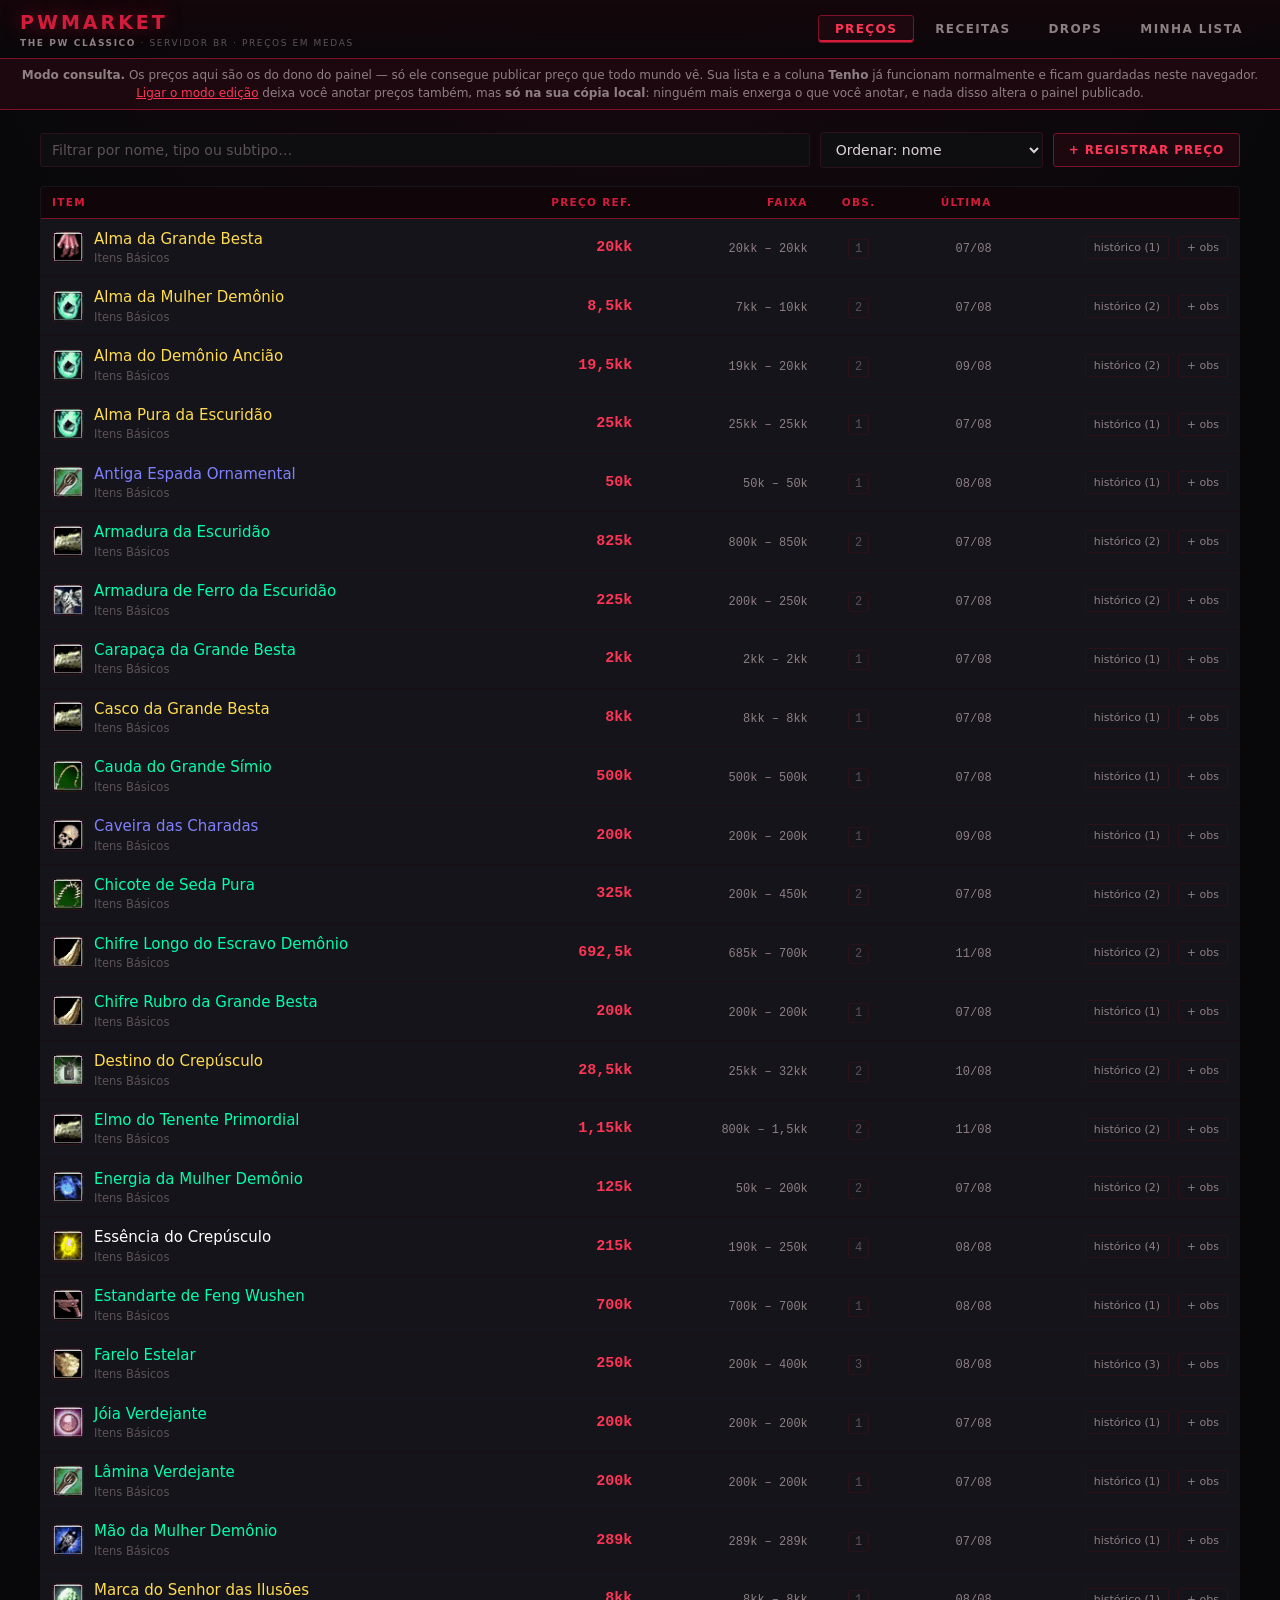
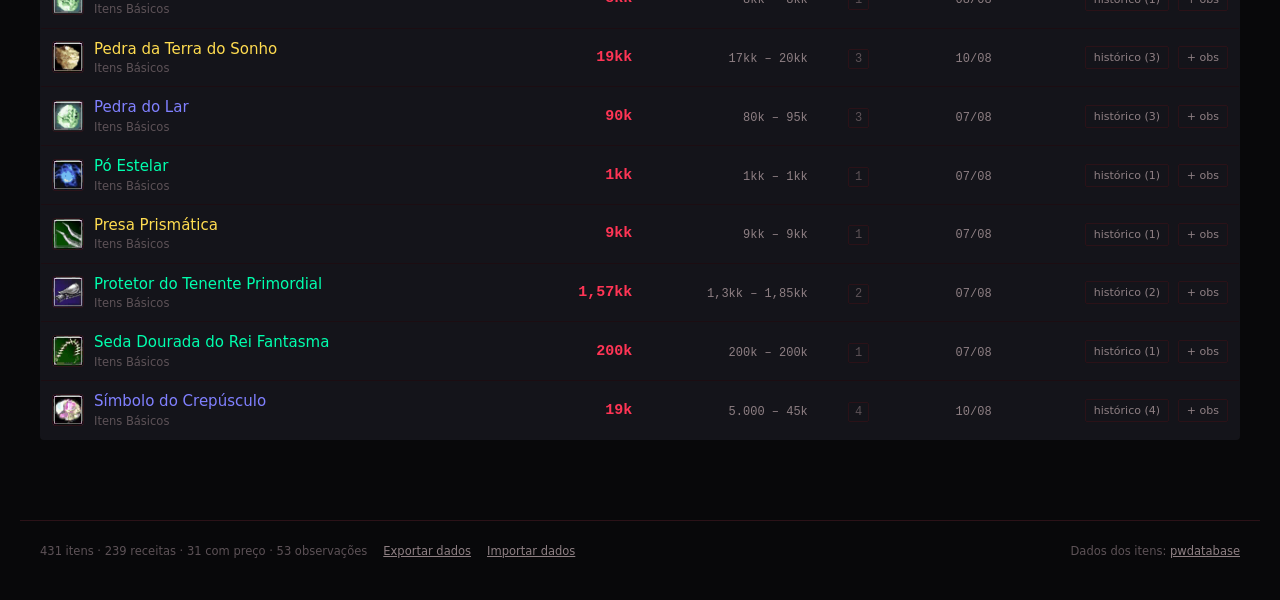
==== pwmarket/index.html @ 832e2c6e "Faz a busca ignorar acento A Essencia da Natureza estava no catalogo (16545) mas nao aparecia no mod" ====
<!DOCTYPE html>
<html lang="pt-BR">
<head>
<meta charset="utf-8">
<meta name="viewport" content="width=device-width, initial-scale=1">
<title>pwmarket — preços do The PW Clássico</title>
<link rel="stylesheet" href="style.css?v=dcd7cca1e9">
</head>
<body>

<header>
  <div class="header-linha">
    <h1>pwmarket<small><strong>The PW Clássico</strong> &middot; servidor BR &middot; preços em medas</small></h1>
    <nav>
      <button data-painel="precos" class="ativo">Preços</button>
      <button data-painel="receitas">Receitas</button>
      <button data-painel="drops">Drops</button>
      <button data-painel="favoritos">Minha lista <span class="badge" id="badgeFav"></span></button>
    </nav>
  </div>
</header>

<div class="faixa-consulta oculto" id="faixaConsulta">
  <strong>Modo consulta.</strong>
  Os preços aqui são os do dono do painel &mdash; só ele consegue publicar preço
  que todo mundo vê. Sua lista e a coluna <strong>Tenho</strong> já funcionam
  normalmente e ficam guardadas neste navegador.
  <a href="?editar=1">Ligar o modo edição</a> deixa você anotar preços também,
  mas <strong>só na sua cópia local</strong>: ninguém mais enxerga o que você
  anotar, e nada disso altera o painel publicado.
</div>

<main>

  <!-- ------------------------------------------------------------ PREÇOS -->
  <section class="painel ativo" id="painel-precos">
    <div class="barra">
      <input class="busca" id="filtroPrecos" placeholder="Filtrar por nome, tipo ou subtipo…">
      <select id="ordemPrecos">
        <option value="nome">Ordenar: nome</option>
        <option value="ref-desc">Preço ref. (maior)</option>
        <option value="ref-asc">Preço ref. (menor)</option>
        <option value="recente">Observação mais recente</option>
        <option value="obs">Nº de observações</option>
      </select>
      <button class="acao so-edicao" id="btnRegistrar">+ Registrar preço</button>
    </div>
    <div id="conteudoPrecos"></div>
  </section>

  <!-- ---------------------------------------------------------- RECEITAS -->
  <section class="painel" id="painel-receitas">
    <div class="barra">
      <input class="busca" id="filtroReceitas"
             placeholder="Buscar por item, receita, forja ou ingrediente…">
      <select id="secaoReceitas">
        <option value="">Todas as seções</option>
      </select>
      <select id="ordemReceitas">
        <option value="nome">Ordenar: nome</option>
        <option value="nivel">Nível</option>
        <option value="custo-asc">Custo (menor)</option>
        <option value="custo-desc">Custo (maior)</option>
      </select>
    </div>
    <div class="chips-tags" id="chipsTags"></div>
    <div id="conteudoReceitas"></div>
  </section>

  <!-- ------------------------------------------------------------- DROPS -->
  <section class="painel" id="painel-drops">
    <div class="barra">
      <input class="busca" id="filtroDrops"
             placeholder="Buscar por material ou chefe…">
      <select id="ordemDrops">
        <option value="modo">Ordenar: modo</option>
        <option value="nome">Nome do material</option>
        <option value="pct-desc">Chance (maior)</option>
        <option value="pct-asc">Chance (menor)</option>
      </select>
    </div>
    <div class="chips-tags" id="chipsDrops"></div>
    <div id="conteudoDrops"></div>
  </section>

  <!-- --------------------------------------------------------- FAVORITOS -->
  <section class="painel" id="painel-favoritos">
    <div class="barra">
      <input class="busca" id="filtroFav" placeholder="Filtrar minha lista…">
      <button class="acao fantasma" id="btnLimparFav">Limpar lista</button>
    </div>
    <div id="conteudoFav"></div>
  </section>

</main>

<footer>
  <span id="rodapeCatalogo">—</span>
  <span class="so-edicao so-servidor"><a href="#" id="btnGravar">Gravar agora</a></span>
  <span class="so-edicao"><a href="#" id="btnExportar">Exportar dados</a></span>
  <span class="so-edicao"><a href="#" id="btnImportar">Importar dados</a></span>
  <span class="estado-salvo" id="estadoSalvo"></span>
  <span class="dir">Dados dos itens: <a href="https://www.pwdatabase.com/br/" target="_blank" rel="noopener">pwdatabase</a></span>
</footer>

<input type="file" id="arquivoImportar" accept=".json,.js" hidden>


<!-- ================================================ MODAL: ver receita -->
<div class="modal-fundo oculto" id="modalReceita">
  <div class="modal largo">
    <h2>Receita <button class="fechar" data-fechar>&times;</button></h2>
    <div class="modal-corpo" id="corpoReceita"></div>
    <div class="modal-pe">
      <button class="acao fantasma" data-fechar>Fechar</button>
      <button class="acao grande" id="btnFavoritarPreview"></button>
    </div>
  </div>
</div>


<!-- ==================================================== MODAL: registrar -->
<div class="modal-fundo oculto" id="modalPreco">
  <div class="modal">
    <h2>Registrar preço observado <button class="fechar" data-fechar>&times;</button></h2>
    <div class="modal-corpo">

      <div class="campo" id="blocoBuscaItem">
        <label for="buscaItem">Item</label>
        <input id="buscaItem" placeholder="Digite o nome ou o tipo do item…" autocomplete="off">
        <div class="resultados" id="resultadosItem" hidden></div>
        <div class="dica">Só aparecem itens já importados. Para trazer um novo:
          <code>py importar.py --nome "…"</code></div>
      </div>

      <div class="campo" id="blocoItemEscolhido" hidden>
        <label>Item</label>
        <div class="selecionado">
          <img class="icone" id="escolhidoIcone" alt="">
          <div class="info">
            <div class="item-nome" id="escolhidoNome"></div>
            <div class="item-sub" id="escolhidoSub"></div>
          </div>
          <button class="mini" id="btnTrocarItem">Trocar</button>
        </div>
      </div>

      <div class="campo-duplo">
        <div class="campo">
          <label for="valorObs">Valor total pago/pedido</label>
          <input id="valorObs" placeholder="ex. 1.5kk, 500k, 750" autocomplete="off">
        </div>
        <div class="campo">
          <label for="qtdObs">Quantidade</label>
          <input id="qtdObs" type="number" min="1" step="1" value="1">
        </div>
      </div>

      <div class="avaliacao oculto" id="avaliacaoPreco"></div>

      <div class="campo-duplo">
        <div class="campo">
          <label for="tipoObs">Tipo</label>
          <select id="tipoObs">
            <option value="venda">Vendendo (loja/anúncio)</option>
            <option value="compra">Comprando (WTB)</option>
          </select>
        </div>
        <div class="campo">
          <label for="dataObs">Data</label>
          <input id="dataObs" type="date">
        </div>
      </div>

      <div class="campo">
        <label for="notaObs">Nota (opcional)</label>
        <input id="notaObs" placeholder="ex. loja no Arquipélago, player Fulano…" autocomplete="off">
      </div>

    </div>
    <div class="modal-pe">
      <button class="acao fantasma" data-fechar>Cancelar</button>
      <button class="acao" id="btnSalvarObs">Salvar observação</button>
    </div>
  </div>
</div>


<!-- catálogo gerado por importar.py. É <script> e não fetch() de propósito:
     assim a página funciona com duplo-clique (file://), sem servidor. -->
<script src="data/catalog.js?v=2e823b0dad"></script>
<!-- preços publicados (opcional) -->
<script src="data/precos.js" onerror="void 0"></script>
<!-- sua lista pessoal. Fica fora do git, então no site publicado não existe
     e cada visitante começa com a lista vazia. -->
<script src="data/lista.js" onerror="void 0"></script>
<script src="app.js?v=989818c4b6"></script>

</body>
</html>
---- pwmarket/style.css ----
/* pwmarket — preto + vermelho escuro vibrante */

:root {
  --bg: #08080a;
  --bg-alt: #0e0e11;
  --surface: #14141a;
  --surface-alt: #1b1b22;
  --linha: #2b1218;
  --borda: #7d1128;
  --borda-forte: #a3132f;
  --vermelho: #d31b3c;
  --vermelho-claro: #ff3555;
  --vermelho-fundo: #1d0810;
  --texto: #ddd2d4;
  --texto-fraco: #8e7f83;
  --texto-apagado: #5d5257;
  --ok: #4caf6d;
  --alerta: #e0a32e;

  /* cores de raridade — extraídas do CSS do pwdatabase (item_colorN) */
  --r0: #ffffff;
  --r1: #8080ff;
  --r2: #ffdc50;
  --r3: #aa32ff;
  --r4: #ff6000;
  --r5: #ffffff;
  --r6: #b0b0b0;
  --r7: #00ffae;
  --r8: #6cfb4b;
  --r9: #ff0000;
  --r10: #80ffff;

  --fonte: "Segoe UI", Roboto, system-ui, sans-serif;
  --mono: "Cascadia Mono", Consolas, monospace;
}

* { box-sizing: border-box; }

body {
  margin: 0;
  background:
    radial-gradient(ellipse 80% 50% at 50% -10%, #1a0710 0%, transparent 70%),
    var(--bg);
  color: var(--texto);
  font: 15px/1.5 var(--fonte);
  min-height: 100vh;
}

/* ---------------------------------------------------------------- header */

header {
  border-bottom: 1px solid var(--borda);
  background: linear-gradient(180deg, #14060b 0%, rgba(8, 8, 10, 0.6) 100%);
  padding: 0 20px;
  position: sticky;
  top: 0;
  z-index: 20;
  backdrop-filter: blur(8px);
}

.header-linha {
  display: flex;
  align-items: center;
  gap: 24px;
  max-width: 1240px;
  margin: 0 auto;
  min-height: 58px;
  flex-wrap: wrap;
}

h1 {
  font-size: 19px;
  letter-spacing: 3px;
  text-transform: uppercase;
  color: var(--vermelho);
  margin: 0;
  font-weight: 600;
  text-shadow: 0 0 18px rgba(211, 27, 60, 0.5);
}

h1 small {
  display: block;
  font-size: 9px;
  letter-spacing: 1.6px;
  color: var(--texto-apagado);
  font-weight: 400;
  text-shadow: none;
}

h1 small strong { color: var(--texto-fraco); font-weight: 600; }

nav { display: flex; gap: 4px; margin-left: auto; }

nav button {
  background: none;
  border: 1px solid transparent;
  border-radius: 3px;
  color: var(--texto-fraco);
  padding: 7px 16px;
  font: 600 12px/1 var(--fonte);
  letter-spacing: 1.4px;
  text-transform: uppercase;
  cursor: pointer;
  transition: 0.15s;
}

nav button:hover { color: var(--texto); background: var(--vermelho-fundo); }

nav button.ativo {
  color: var(--vermelho-claro);
  border-color: var(--borda);
  background: var(--vermelho-fundo);
  box-shadow: inset 0 -2px 0 var(--vermelho);
}

/* ------------------------------------------------------------------ base */

main {
  max-width: 1240px;
  margin: 0 auto;
  padding: 22px 20px 80px;
}

.painel { display: none; }
.painel.ativo { display: block; }

.barra {
  display: flex;
  gap: 10px;
  align-items: center;
  margin-bottom: 18px;
  flex-wrap: wrap;
}

input, select, textarea {
  background: var(--bg-alt);
  border: 1px solid var(--linha);
  border-radius: 3px;
  color: var(--texto);
  padding: 8px 11px;
  font: 14px var(--fonte);
  transition: border-color 0.15s, box-shadow 0.15s;
}

input:focus, select:focus, textarea:focus {
  outline: none;
  border-color: var(--borda-forte);
  box-shadow: 0 0 0 3px rgba(211, 27, 60, 0.13);
}

input::placeholder { color: var(--texto-apagado); }
select option { background: var(--surface); }

.busca { flex: 1; min-width: 190px; }

button.acao {
  background: var(--vermelho-fundo);
  border: 1px solid var(--borda);
  border-radius: 3px;
  color: var(--vermelho-claro);
  padding: 8px 15px;
  font: 600 12px/1.4 var(--fonte);
  letter-spacing: 0.9px;
  text-transform: uppercase;
  cursor: pointer;
  transition: 0.15s;
  white-space: nowrap;
}

button.acao:hover {
  background: #2c0b16;
  border-color: var(--borda-forte);
  box-shadow: 0 0 14px rgba(211, 27, 60, 0.28);
}

button.acao.fantasma {
  background: none;
  border-color: var(--linha);
  color: var(--texto-fraco);
}

button.acao.fantasma:hover { color: var(--texto); border-color: var(--borda); box-shadow: none; }

/* --------------------------------------------------------------- tabelas */

table {
  width: 100%;
  border-collapse: collapse;
  background: var(--surface);
  border: 1px solid var(--linha);
  border-radius: 4px;
  overflow: hidden;
}

thead th {
  background: #100509;
  border-bottom: 1px solid var(--borda);
  color: var(--vermelho);
  font: 600 10.5px/1 var(--fonte);
  letter-spacing: 1.3px;
  text-transform: uppercase;
  padding: 10px 11px;
  text-align: left;
  white-space: nowrap;
}

thead th.num, td.num { text-align: right; }
thead th.meio, td.meio { text-align: center; }

tbody tr { border-top: 1px solid #1c0d12; }
tbody tr:hover { background: var(--surface-alt); }
tbody td { padding: 9px 11px; vertical-align: middle; }

.tabela-wrap { overflow-x: auto; }

/* itens */

.item-cel { display: flex; align-items: center; gap: 10px; min-width: 0; }

.icone {
  width: 32px;
  height: 32px;
  flex-shrink: 0;
  border: 1px solid var(--linha);
  border-radius: 3px;
  background: #0a0a0d;
  image-rendering: -webkit-optimize-contrast;
}

.icone.pequeno { width: 24px; height: 24px; }

.item-nome { font-weight: 500; }
.item-sub { font-size: 11.5px; color: var(--texto-apagado); }

.r0 { color: var(--r0); } .r1 { color: var(--r1); } .r2 { color: var(--r2); }
.r3 { color: var(--r3); } .r4 { color: var(--r4); } .r5 { color: var(--r5); }
.r6 { color: var(--r6); } .r7 { color: var(--r7); } .r8 { color: var(--r8); }
.r9 { color: var(--r9); } .r10 { color: var(--r10); }

/* valores */

.medas { font-family: var(--mono); font-weight: 600; color: var(--texto); white-space: nowrap; }
.medas.ref { color: var(--vermelho-claro); font-size: 15px; }
.medas.fraco { color: var(--texto-apagado); font-weight: 400; }
.faixa { font-family: var(--mono); font-size: 12px; color: var(--texto-fraco); white-space: nowrap; }

.pastilha {
  display: inline-block;
  font: 600 10px/1 var(--fonte);
  letter-spacing: 0.7px;
  text-transform: uppercase;
  padding: 4px 7px;
  border-radius: 2px;
  border: 1px solid;
}

.pastilha.barato { color: var(--ok); border-color: #24512f; background: #0c1a10; }
.pastilha.caro { color: var(--vermelho-claro); border-color: var(--borda); background: var(--vermelho-fundo); }
.pastilha.normal { color: var(--texto-fraco); border-color: var(--linha); background: var(--bg-alt); }

.contagem {
  font-family: var(--mono);
  font-size: 12px;
  color: var(--texto-apagado);
  border: 1px solid var(--linha);
  border-radius: 2px;
  padding: 2px 6px;
}

/* botões de linha */

.mini {
  background: none;
  border: 1px solid var(--linha);
  border-radius: 2px;
  color: var(--texto-fraco);
  cursor: pointer;
  font: 11px/1 var(--fonte);
  padding: 5px 8px;
  transition: 0.15s;
  white-space: nowrap;
}

.mini:hover { color: var(--vermelho-claro); border-color: var(--borda); background: var(--vermelho-fundo); }
.mini.perigo:hover { color: #ff5a72; border-color: #7d1128; }

td.acoes { white-space: nowrap; text-align: right; }
td.acoes .mini + .mini { margin-left: 4px; }

/* histórico expandido */

tr.historico > td { background: var(--bg-alt); padding: 0 11px 12px 53px; }
tr.historico.oculto { display: none; }

.obs-lista { display: flex; flex-direction: column; gap: 5px; padding-top: 10px; }

.obs {
  display: flex;
  align-items: center;
  gap: 12px;
  font-size: 12.5px;
  padding: 5px 9px;
  background: var(--surface);
  border: 1px solid var(--linha);
  border-left: 2px solid var(--borda);
  border-radius: 2px;
}

.obs .data { font-family: var(--mono); color: var(--texto-apagado); font-size: 11.5px; }
.obs .nota { color: var(--texto-fraco); font-style: italic; flex: 1; min-width: 0; }
.obs .mini { margin-left: auto; }

/* --------------------------------------------------------------- receitas */

.badge {
  display: none;
  min-width: 17px;
  padding: 1px 4px;
  margin-left: 3px;
  border-radius: 9px;
  background: var(--vermelho);
  color: #16060b;
  font: 700 10px/1.5 var(--mono);
  text-align: center;
  vertical-align: 1px;
}

.badge.tem { display: inline-block; }

/* filtros por tag da aba Receitas */

.chips-tags {
  display: flex;
  flex-wrap: wrap;
  gap: 7px 16px;
  align-items: center;
  margin: -8px 0 16px;
  padding-bottom: 14px;
  border-bottom: 1px solid var(--linha);
}

.grupo-tag {
  display: flex;
  align-items: center;
  gap: 5px;
  flex-wrap: wrap;
}

.grupo-tag .rot {
  font: 600 10px/1 var(--fonte);
  letter-spacing: 1.2px;
  text-transform: uppercase;
  color: var(--texto-apagado);
  margin-right: 2px;
}

.chip-tag {
  display: inline-flex;
  align-items: center;
  gap: 5px;
  background: var(--bg-alt);
  border: 1px solid var(--linha);
  border-radius: 12px;
  color: var(--texto-fraco);
  font: 500 12px/1 var(--fonte);
  padding: 6px 10px;
  cursor: pointer;
  transition: 0.15s;
}

.chip-tag:hover { border-color: var(--borda); color: var(--texto); background: var(--vermelho-fundo); }

.chip-tag.on {
  background: var(--vermelho-fundo);
  border-color: var(--borda-forte);
  color: var(--vermelho-claro);
}

.chip-tag .n {
  font: 600 10px/1 var(--mono);
  color: var(--texto-apagado);
  background: var(--surface);
  border-radius: 8px;
  padding: 3px 5px;
}

.chip-tag.on .n { color: var(--vermelho-claro); background: #2a0c15; }
.chip-tag.limpar { border-style: dashed; margin-left: auto; }

/* tags no cartão da receita — a cor é a mesma que colore o nome no jogo */

.receita .tags {
  display: flex;
  flex-wrap: wrap;
  gap: 4px;
  margin: -4px 0 8px;
}

.pill {
  background: none;
  border: 1px solid var(--linha);
  border-radius: 9px;
  color: var(--texto-apagado);
  font: 500 10px/1 var(--fonte);
  letter-spacing: 0.3px;
  padding: 3px 7px;
  cursor: pointer;
  transition: 0.15s;
}

.pill:hover { border-color: var(--borda); background: var(--vermelho-fundo); }
.pill.on { border-color: var(--borda-forte); background: var(--vermelho-fundo); }

.pill.p-dourado, .chip-tag.p-dourado:not(.on) { color: var(--r2); }
.pill.p-verde, .chip-tag.p-verde:not(.on) { color: var(--r7); }
.pill.p-roxo, .chip-tag.p-roxo:not(.on) { color: var(--r3); }
.pill.p-laranja, .chip-tag.p-laranja:not(.on) { color: var(--r4); }
.pill.p-dusk, .pill.p-lua { color: var(--texto-fraco); border-color: #3d1a22; }

/* aba Drops — um bloco por chefe num modo */

.grade-drops {
  display: grid;
  grid-template-columns: repeat(auto-fill, minmax(340px, 1fr));
  gap: 11px;
  align-items: start;
}

.drop-card {
  background: var(--surface);
  border: 1px solid var(--linha);
  border-left: 2px solid var(--linha);
  border-radius: 4px;
  padding: 9px 11px 10px;
  transition: 0.15s;
}

.drop-card:hover { border-color: #3d1a22; border-left-color: var(--borda); }

.bloco-topo {
  display: flex;
  align-items: center;
  gap: 8px;
  padding-bottom: 7px;
  margin-bottom: 5px;
  border-bottom: 1px solid var(--linha);
}

.bloco-topo .chefe {
  flex: 1;
  min-width: 0;
  font-weight: 600;
  font-size: 13px;
  color: var(--texto);
  overflow: hidden;
  text-overflow: ellipsis;
  white-space: nowrap;
}

.linha-drop {
  display: flex;
  align-items: center;
  gap: 7px;
  padding: 3px 0;
}

.linha-drop .icone.pequeno { width: 20px; height: 20px; flex: none; }

.linha-drop .nome {
  flex: 1;
  min-width: 0;
  font-size: 12.5px;
  overflow: hidden;
  text-overflow: ellipsis;
  white-space: nowrap;
}

/* duas colunas numéricas: preço e chance. O % desambigua sem precisar de
   cabeçalho em cada um dos 100+ blocos. */
.linha-drop .preco {
  font-family: var(--mono);
  font-size: 11.5px;
  white-space: nowrap;
  text-align: right;
  min-width: 46px;
  flex: none;
}

/* Nas receitas o "!" é alarme: significa que o custo mostrado está incompleto,
   e é raro. Aqui é o caso comum — 105 dos 135 materiais ainda não têm preço —
   e o vermelho com brilho viraria uma parede que não avisa mais nada. Fica o
   mesmo símbolo, no peso de informação de fundo, e com o rótulo do lado: "!"
   sozinho não diz o que está faltando. */
.linha-drop .preco.sem {
  font-family: var(--fonte);
  font-size: 10.5px;
  color: var(--texto-apagado);
  min-width: 68px;
  cursor: help;
}

.linha-drop .preco.sem .falta-preco {
  color: var(--texto-apagado);
  font-weight: 700;
  text-shadow: none;
}

.linha-drop:hover .preco.sem,
.linha-drop:hover .preco.sem .falta-preco { color: var(--vermelho-claro); }

.linha-drop .chance {
  font-family: var(--mono);
  font-size: 11.5px;
  white-space: nowrap;
  text-align: right;
  min-width: 44px;
  flex: none;
  color: var(--texto-fraco);
}

.mais-fontes {
  background: var(--bg-alt);
  border: 1px solid var(--linha);
  border-radius: 8px;
  color: var(--texto-apagado);
  font: 600 10px/1 var(--mono);
  padding: 3px 5px;
  cursor: pointer;
  transition: 0.15s;
  flex: none;
}

.mais-fontes:hover { border-color: var(--borda); color: var(--vermelho-claro); }
.mais-fontes.on { border-color: var(--borda-forte); color: var(--vermelho-claro); background: var(--vermelho-fundo); }

.fontes {
  margin: 0 0 4px 27px;
  padding: 5px 8px;
  border-left: 1px solid var(--linha);
  font-size: 11.5px;
  color: var(--texto-fraco);
}

.fontes div { display: flex; align-items: center; gap: 6px; padding: 1px 0; }
.fontes .medas { margin-left: auto; font-size: 11px; }

.modo {
  font: 600 10px/1.5 var(--mono);
  color: var(--vermelho-claro);
  background: var(--vermelho-fundo);
  border: 1px solid var(--linha);
  border-radius: 2px;
  padding: 1px 5px;
  white-space: nowrap;
  flex: none;
}

.mais-chefes {
  display: block;
  width: 100%;
  margin-top: 6px;
  background: none;
  border: 1px dashed var(--linha);
  border-radius: 3px;
  color: var(--texto-apagado);
  font: 500 11px/1 var(--fonte);
  padding: 6px;
  cursor: pointer;
  transition: 0.15s;
}

.mais-chefes:hover {
  border-color: var(--borda);
  color: var(--vermelho-claro);
  background: var(--vermelho-fundo);
}

.pill.p-roxinho, .chip-tag.p-roxinho:not(.on) { color: var(--r1); }

.nota-drops {
  margin: 26px 0 0;
  padding-top: 14px;
  border-top: 1px solid var(--linha);
  font-size: 11.5px;
  color: var(--texto-apagado);
  max-width: 62ch;
}

/* origem do material, na tabela de ingredientes */

.item-sub .origem {
  color: var(--texto-fraco);
  border-bottom: 1px dotted var(--linha);
  cursor: help;
}

.secao {
  display: flex;
  align-items: center;
  gap: 10px;
  margin: 24px 0 11px;
  color: var(--vermelho);
  font: 600 11px/1 var(--fonte);
  letter-spacing: 1.7px;
  text-transform: uppercase;
}

.secao::after {
  content: "";
  flex: 1;
  height: 1px;
  background: linear-gradient(90deg, var(--borda), transparent);
}

.secao .qtd {
  color: var(--texto-apagado);
  font-family: var(--mono);
  letter-spacing: 0;
  font-size: 11px;
}

.secao:first-child { margin-top: 4px; }

.grade-receitas {
  display: grid;
  grid-template-columns: repeat(auto-fill, minmax(430px, 1fr));
  gap: 11px;
}

.receita {
  display: flex;
  gap: 12px;
  padding: 12px;
  background: var(--surface);
  border: 1px solid var(--linha);
  border-left: 2px solid var(--linha);
  border-radius: 4px;
  transition: 0.15s;
}

.receita:hover { border-color: #3d1a22; border-left-color: var(--borda); background: var(--surface-alt); }
.receita.favorita { border-left-color: var(--vermelho); }

.receita > .icone { width: 40px; height: 40px; }
.receita .corpo { flex: 1; min-width: 0; }

.receita .topo {
  display: flex;
  align-items: flex-start;
  gap: 8px;
  margin-bottom: 3px;
}

.receita .titulo { flex: 1; min-width: 0; font-weight: 500; }
.receita .lv {
  font: 600 10px/1.6 var(--mono);
  color: var(--texto-apagado);
  border: 1px solid var(--linha);
  border-radius: 2px;
  padding: 0 5px;
  white-space: nowrap;
}

.receita .rec {
  font-size: 11.5px;
  color: var(--texto-fraco);
  margin-bottom: 2px;
  overflow: hidden;
  text-overflow: ellipsis;
  white-space: nowrap;
}

.receita .forja { font-size: 11px; color: var(--texto-apagado); margin-bottom: 8px; }

.receita .pe {
  display: flex;
  align-items: center;
  gap: 8px;
  flex-wrap: wrap;
}

.ingredientes { display: flex; gap: 5px; flex-wrap: wrap; flex: 1; }

.ing-chip {
  display: flex;
  align-items: center;
  gap: 3px;
  padding: 2px 5px 2px 2px;
  background: var(--bg-alt);
  border: 1px solid var(--linha);
  border-radius: 3px;
  font: 600 11px/1.4 var(--mono);
  color: var(--texto-fraco);
  cursor: default;
}

.ing-chip img { width: 18px; height: 18px; }
.ing-chip.sem-preco { border-color: #5c1620; color: var(--vermelho-claro); }

/* sinal de material sem preço — some da leitura só quando todos têm preço */
.falta-preco {
  color: var(--vermelho-claro);
  font-weight: 700;
  font-family: var(--fonte);
  text-shadow: 0 0 8px rgba(255, 53, 85, 0.55);
}

.ing-chip .falta-preco { margin-left: 1px; }

.aviso-sem-preco {
  display: inline-flex;
  align-items: center;
  gap: 5px;
  font-size: 11px;
  color: var(--vermelho-claro);
  white-space: nowrap;
}

.receita.clicavel { cursor: pointer; }

.estrela {
  background: none;
  border: 1px solid var(--linha);
  border-radius: 3px;
  color: var(--texto-apagado);
  cursor: pointer;
  font-size: 14px;
  line-height: 1;
  padding: 5px 8px;
  transition: 0.15s;
}

.estrela:hover { color: var(--vermelho-claro); border-color: var(--borda); background: var(--vermelho-fundo); }
.estrela.on { color: var(--vermelho-claro); border-color: var(--borda); background: var(--vermelho-fundo); }

.custo-chip {
  font: 600 12px/1.4 var(--mono);
  color: var(--vermelho-claro);
  white-space: nowrap;
}

.custo-chip.parcial { color: var(--alerta); }
.custo-chip.vazio { color: var(--texto-apagado); font-weight: 400; }

/* ------------------------------------------------- resumo da minha lista */

.resumo-lista {
  display: flex;
  align-items: center;
  gap: 18px;
  flex-wrap: wrap;
  padding: 14px 18px;
  margin-bottom: 18px;
  background: linear-gradient(180deg, var(--vermelho-fundo) 0%, var(--surface) 100%);
  border: 1px solid var(--borda);
  border-radius: 4px;
}

.resumo-lista:last-child { margin: 18px 0 0; }

.resumo-info {
  flex: 1;
  min-width: 220px;
  font-size: 13px;
  color: var(--texto-fraco);
  display: flex;
  align-items: center;
  gap: 12px;
  flex-wrap: wrap;
}

.resumo-info strong { color: var(--texto); font-family: var(--mono); }

.resumo-total {
  display: flex;
  align-items: baseline;
  gap: 12px;
  margin-left: auto;
}

.resumo-total .rotulo {
  font: 600 10.5px/1 var(--fonte);
  letter-spacing: 1.5px;
  text-transform: uppercase;
  color: var(--texto-fraco);
}

.resumo-total .valor {
  font-family: var(--mono);
  font-size: 26px;
  font-weight: 700;
  color: var(--vermelho-claro);
  text-shadow: 0 0 20px rgba(211, 27, 60, 0.4);
}

/* --------------------------------------------------------------- crafting */

/* Duas receitas lado a lado. Numa lista de uma coluna só cabiam duas na tela;
   em grade cabem seis, e comparar "quanto falta em cada" era justamente o que
   exigia rolar. Abaixo de ~1000px volta a uma coluna sozinho. */
.grade-lista {
  display: grid;
  grid-template-columns: repeat(auto-fill, minmax(460px, 1fr));
  gap: 12px;
  align-items: start;
}

.projeto {
  background: var(--surface);
  border: 1px solid var(--linha);
  border-top: 2px solid var(--borda);
  border-radius: 4px;
  overflow: hidden;
  min-width: 0;
}

.projeto-topo {
  display: flex;
  align-items: center;
  gap: 10px;
  padding: 8px 11px;
  background: linear-gradient(180deg, var(--vermelho-fundo) 0%, transparent 100%);
  border-bottom: 1px solid var(--linha);
}

.projeto-topo .icone { width: 30px; height: 30px; }
.projeto-topo > div:not(.direita) { min-width: 0; flex: 1; }

.projeto-titulo {
  font-size: 14px;
  font-weight: 600;
  overflow: hidden;
  text-overflow: ellipsis;
  white-space: nowrap;
}

.projeto-meta {
  font-size: 10.5px;
  color: var(--texto-apagado);
  overflow: hidden;
  text-overflow: ellipsis;
  white-space: nowrap;
}

.projeto-topo .direita { margin-left: auto; display: flex; align-items: center; gap: 7px; flex: none; }

.projeto table { border: none; border-radius: 0; background: none; }
.projeto thead th { background: #0d0407; }

/* a grade aperta o horizontal, então o vertical encolhe junto — é o que faz
   caber três linhas de cartão em vez de uma e meia */
.projeto thead th { padding: 6px 8px; font-size: 9.5px; letter-spacing: 1px; }
.projeto tbody td { padding: 3px 8px; line-height: 1.35; }
.projeto .icone.pequeno { width: 20px; height: 20px; }
.projeto .item-cel { gap: 7px; }
.projeto .item-sub { font-size: 10px; }

.qtd-input {
  width: 62px;
  padding: 5px 7px;
  font-family: var(--mono);
  text-align: right;
  font-size: 13px;
}

.projeto .qtd-input { width: 54px; padding: 4px 6px; font-size: 12px; }
.projeto-topo .qtd-input { width: 48px; }

tr.completo td { opacity: 0.5; }
tr.completo .medas { color: var(--ok); }

.total {
  display: flex;
  align-items: baseline;
  justify-content: flex-end;
  gap: 12px;
  padding: 8px 11px;
  border-top: 1px solid var(--borda);
  background: #0d0407;
}

.total .rotulo {
  font: 600 11px/1 var(--fonte);
  letter-spacing: 1.4px;
  text-transform: uppercase;
  color: var(--texto-fraco);
}

.total .valor {
  font-family: var(--mono);
  font-size: 22px;
  font-weight: 700;
  color: var(--vermelho-claro);
  text-shadow: 0 0 16px rgba(211, 27, 60, 0.35);
}

.aviso-preco {
  font-size: 11px;
  color: var(--alerta);
  padding: 5px 11px;
  background: #1a1206;
  border-top: 1px solid #3d2c0a;
  cursor: help;
  overflow: hidden;
  text-overflow: ellipsis;
  white-space: nowrap;
}

/* ----------------------------------------------------------------- modal */

.modal-fundo {
  position: fixed;
  inset: 0;
  background: rgba(2, 2, 3, 0.82);
  backdrop-filter: blur(3px);
  display: flex;
  align-items: flex-start;
  justify-content: center;
  padding: 60px 20px 20px;
  z-index: 50;
  overflow-y: auto;
}

.modal-fundo.oculto { display: none; }

.modal {
  background: var(--surface);
  border: 1px solid var(--borda);
  border-top: 2px solid var(--vermelho);
  border-radius: 4px;
  width: 100%;
  max-width: 560px;
  box-shadow: 0 24px 70px rgba(0, 0, 0, 0.8), 0 0 60px rgba(211, 27, 60, 0.12);
}

.modal h2 {
  margin: 0;
  padding: 15px 18px;
  font-size: 13px;
  letter-spacing: 1.7px;
  text-transform: uppercase;
  color: var(--vermelho);
  border-bottom: 1px solid var(--linha);
  display: flex;
  align-items: center;
}

.modal h2 .fechar {
  margin-left: auto;
  background: none;
  border: none;
  color: var(--texto-apagado);
  cursor: pointer;
  font-size: 20px;
  line-height: 1;
  padding: 0 3px;
}

.modal h2 .fechar:hover { color: var(--vermelho-claro); }

.modal.largo { max-width: 820px; }

.modal-corpo { padding: 18px; }

/* ------------------------------------------- preview da receita (modal) */

.preview-topo {
  display: flex;
  align-items: center;
  gap: 14px;
  padding-bottom: 15px;
  margin-bottom: 15px;
  border-bottom: 1px solid var(--linha);
}

.preview-topo .icone { width: 48px; height: 48px; }
.preview-topo .titulo { font-size: 18px; font-weight: 600; }
.preview-topo .meta { font-size: 12px; color: var(--texto-apagado); margin-top: 2px; }

.preview-nota {
  display: flex;
  align-items: flex-start;
  gap: 9px;
  padding: 12px 14px;
  margin-top: 16px;
  background: var(--vermelho-fundo);
  border: 1px solid var(--borda);
  border-radius: 3px;
  font-size: 13px;
  color: var(--texto-fraco);
  line-height: 1.5;
}

.preview-nota strong { color: var(--vermelho-claro); }

.modal-pe .acao.grande {
  flex: 1;
  padding: 13px 18px;
  font-size: 12.5px;
  letter-spacing: 0.7px;
  line-height: 1.45;
  text-transform: none;
  white-space: normal;
  text-align: left;
}

.modal-pe .acao.grande strong {
  display: block;
  font-size: 13.5px;
  letter-spacing: 1px;
  text-transform: uppercase;
  margin-bottom: 3px;
}

.modal-pe .acao.grande.ja {
  background: var(--bg-alt);
  border-color: var(--linha);
  color: var(--texto-fraco);
}

.modal-pe .acao.grande.ja strong { color: var(--ok); }

.campo { margin-bottom: 15px; }

.campo label {
  display: block;
  font: 600 10.5px/1 var(--fonte);
  letter-spacing: 1.2px;
  text-transform: uppercase;
  color: var(--texto-fraco);
  margin-bottom: 6px;
}

.campo input, .campo select, .campo textarea { width: 100%; }
.campo .dica { font-size: 11.5px; color: var(--texto-apagado); margin-top: 5px; }

.campo-duplo { display: grid; grid-template-columns: 1fr 1fr; gap: 12px; }

.modal-pe {
  display: flex;
  gap: 10px;
  justify-content: flex-end;
  padding: 14px 18px;
  border-top: 1px solid var(--linha);
  background: var(--bg-alt);
}

/* resultados de busca no modal */

.resultados {
  max-height: 300px;
  overflow-y: auto;
  border: 1px solid var(--linha);
  border-radius: 3px;
  background: var(--bg-alt);
}

.resultado {
  display: flex;
  align-items: center;
  gap: 11px;
  padding: 8px 11px;
  cursor: pointer;
  border-bottom: 1px solid #170a0e;
  transition: 0.1s;
}

.resultado:last-child { border-bottom: none; }
.resultado:hover, .resultado.marcado { background: var(--vermelho-fundo); }
.resultado .info { min-width: 0; flex: 1; }
.resultado .sub { font-size: 11px; color: var(--texto-apagado); }

.selecionado {
  display: flex;
  align-items: center;
  gap: 12px;
  padding: 11px;
  background: var(--vermelho-fundo);
  border: 1px solid var(--borda);
  border-radius: 3px;
}

.selecionado .info { flex: 1; min-width: 0; }

/* avaliação ao vivo do preço digitado */

.avaliacao {
  display: flex;
  align-items: center;
  gap: 10px;
  padding: 10px 12px;
  border-radius: 3px;
  font-size: 12.5px;
  border: 1px solid var(--linha);
  background: var(--bg-alt);
  margin-bottom: 15px;
}

.avaliacao.oculto { display: none; }
.avaliacao .texto { color: var(--texto-fraco); }

/* ---------------------------------------------------------------- vazio */

.vazio {
  text-align: center;
  padding: 60px 24px;
  color: var(--texto-apagado);
  border: 1px dashed var(--linha);
  border-radius: 4px;
  background: var(--surface);
}

.vazio strong { display: block; color: var(--vermelho); font-size: 15px; margin-bottom: 8px; letter-spacing: 0.6px; }
.vazio code {
  font-family: var(--mono);
  background: var(--bg);
  border: 1px solid var(--linha);
  border-radius: 2px;
  padding: 2px 6px;
  color: var(--texto-fraco);
  font-size: 12.5px;
}

/* modo consulta */

.faixa-consulta {
  background: var(--vermelho-fundo);
  border-bottom: 1px solid var(--borda);
  color: var(--texto-fraco);
  font-size: 12px;
  padding: 7px 20px;
  text-align: center;
}

.faixa-consulta a { color: var(--vermelho-claro); }
body.consulta .so-edicao { display: none !important; }

/* rodapé */

footer {
  max-width: 1240px;
  margin: 0 auto;
  padding: 22px 20px 40px;
  color: var(--texto-apagado);
  font-size: 11.5px;
  border-top: 1px solid var(--linha);
  display: flex;
  gap: 16px;
  flex-wrap: wrap;
}

footer a { color: var(--texto-fraco); }
footer .dir { margin-left: auto; }

/* "Gravar agora" só faz sentido com o servidor.py no ar */
.so-servidor { display: none; }
body.com-servidor .so-servidor { display: inline; }

.estado-salvo { font-family: var(--mono); font-size: 11px; color: var(--texto-apagado); }
.estado-salvo.ok { color: var(--ok); }
.estado-salvo.erro { color: var(--vermelho-claro); }

/* scrollbar */

::-webkit-scrollbar { width: 11px; height: 11px; }
::-webkit-scrollbar-track { background: var(--bg); }
::-webkit-scrollbar-thumb { background: #34141c; border-radius: 5px; border: 2px solid var(--bg); }
::-webkit-scrollbar-thumb:hover { background: var(--borda); }

@media (max-width: 680px) {
  h1 { font-size: 16px; letter-spacing: 2px; }
  nav { width: 100%; margin-left: 0; }
  nav button { flex: 1; padding: 7px 8px; font-size: 11px; letter-spacing: 0.8px; }
  .campo-duplo { grid-template-columns: 1fr; }
  .grade-receitas { grid-template-columns: 1fr; }
}
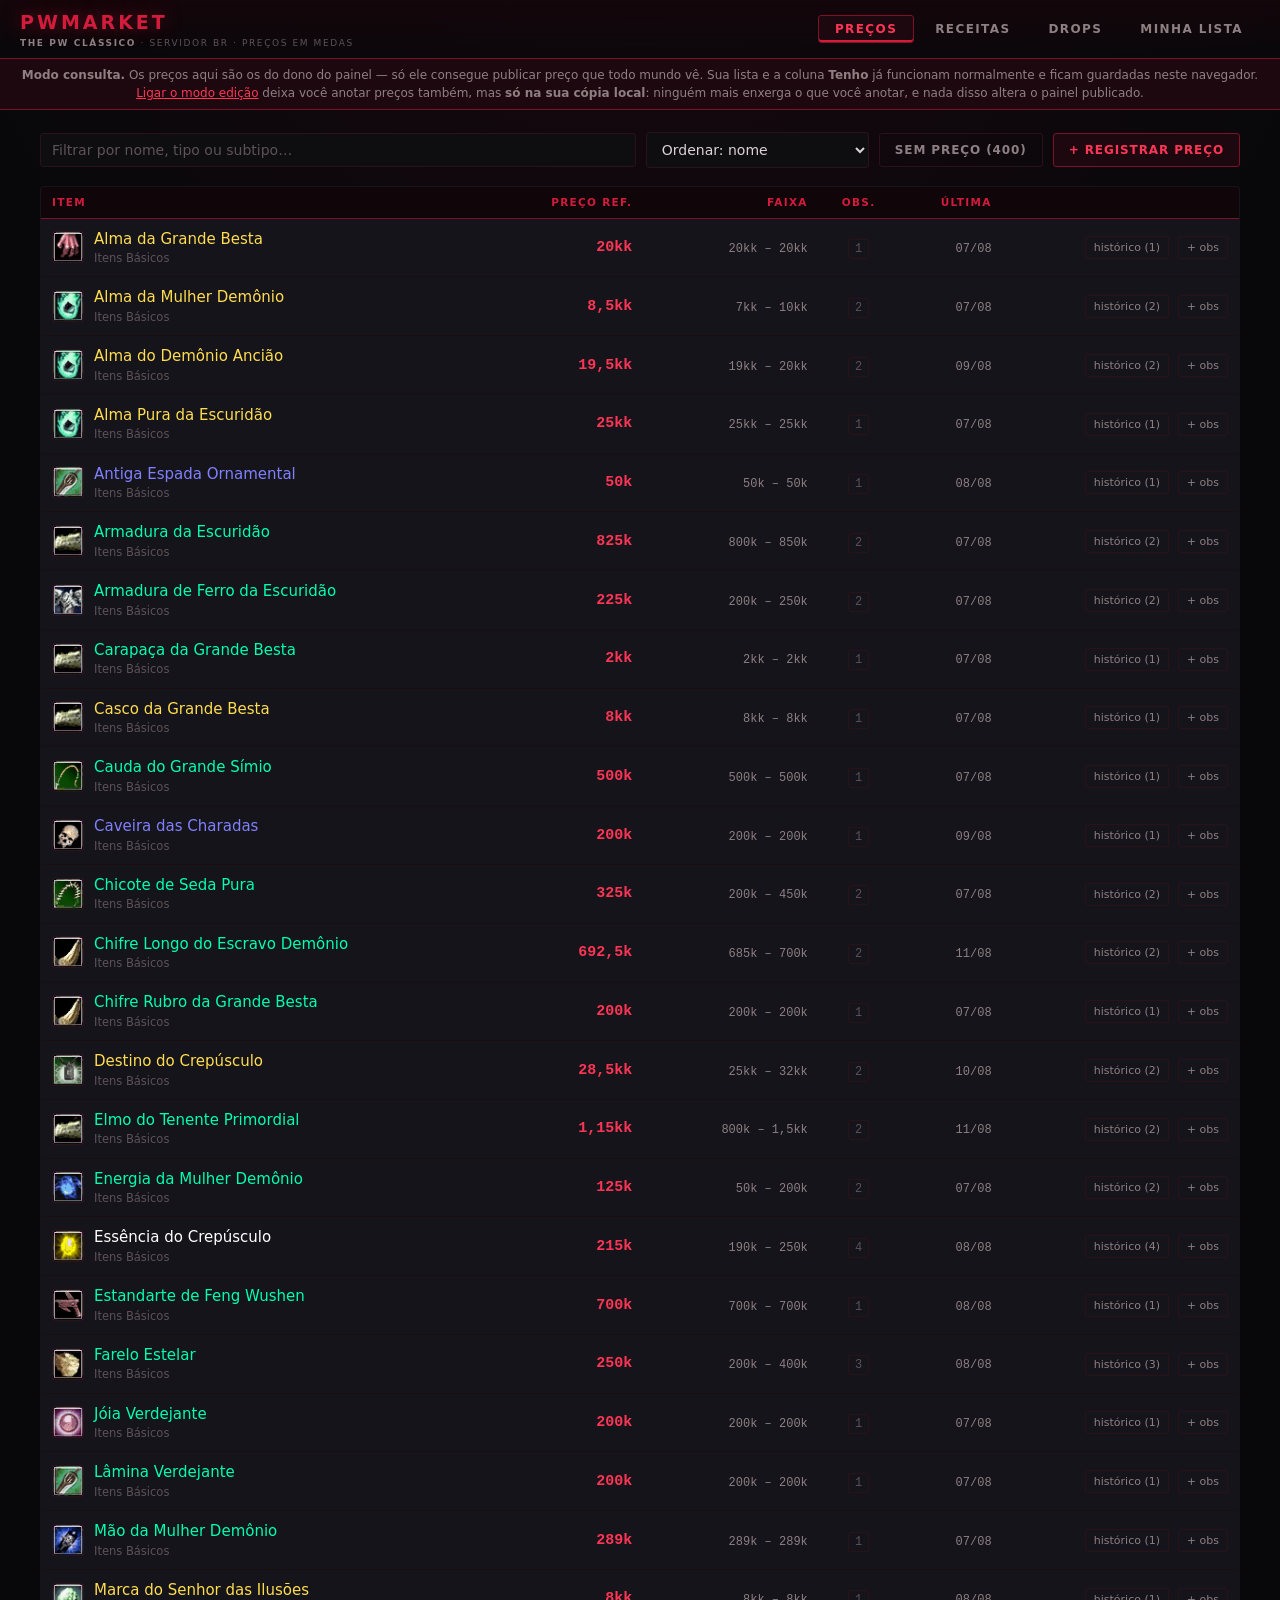
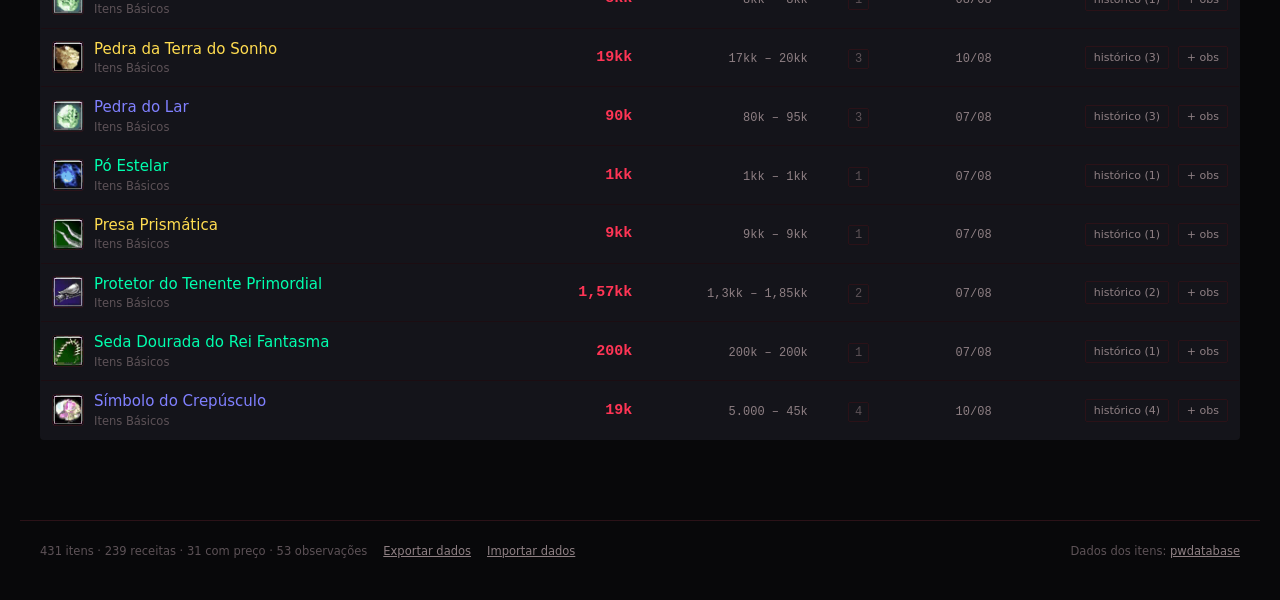
==== commit 5885b93b: "Lista na aba Preços os itens que ainda não têm preço A tabela mostrava só item com observação, então" ====
--- a/pwmarket/index.html
+++ b/pwmarket/index.html
@@ -4,7 +4,7 @@
 <meta charset="utf-8">
 <meta name="viewport" content="width=device-width, initial-scale=1">
 <title>pwmarket — preços do The PW Clássico</title>
-<link rel="stylesheet" href="style.css?v=dcd7cca1e9">
+<link rel="stylesheet" href="style.css?v=9744fd92ee">
 </head>
 <body>
 
@@ -43,6 +43,7 @@
         <option value="recente">Observação mais recente</option>
         <option value="obs">Nº de observações</option>
       </select>
+      <button class="acao fantasma" id="btnSemPreco" aria-pressed="false">Sem preço</button>
       <button class="acao so-edicao" id="btnRegistrar">+ Registrar preço</button>
     </div>
     <div id="conteudoPrecos"></div>
@@ -194,7 +195,7 @@
 <!-- sua lista pessoal. Fica fora do git, então no site publicado não existe
      e cada visitante começa com a lista vazia. -->
 <script src="data/lista.js" onerror="void 0"></script>
-<script src="app.js?v=989818c4b6"></script>
+<script src="app.js?v=a0ae4f4a51"></script>
 
 </body>
 </html>
--- a/pwmarket/style.css
+++ b/pwmarket/style.css
@@ -181,6 +181,14 @@
 
 button.acao.fantasma:hover { color: var(--texto); border-color: var(--borda); box-shadow: none; }
 
+/* ligado: o botão vira o estado, não a ação — dá para ver de longe que a lista
+   está mostrando também quem não tem preço */
+button.acao.fantasma[aria-pressed="true"] {
+  background: var(--vermelho-fundo);
+  border-color: var(--borda);
+  color: var(--vermelho-claro);
+}
+
 /* --------------------------------------------------------------- tabelas */
 
 table {
@@ -286,6 +294,25 @@
 
 td.acoes { white-space: nowrap; text-align: right; }
 td.acoes .mini + .mini { margin-left: 4px; }
+
+/* itens do catálogo ainda sem preço
+
+   Vão na mesma tabela para as colunas alinharem, mas em segundo plano: são
+   quase 400 contra as 35 com preço, e o "!" vermelho com brilho das receitas
+   viraria uma parede. Acende no hover, junto com o "+ obs" da linha. */
+tr.pendente td { color: var(--texto-apagado); }
+
+tr.pendente .preco.sem {
+  font-size: 11.5px;
+  color: var(--texto-apagado);
+  white-space: nowrap;
+  cursor: help;
+}
+
+tr.pendente .preco.sem .falta-preco { color: inherit; text-shadow: none; }
+
+tr.pendente:hover .preco.sem,
+tr.pendente:hover .preco.sem .falta-preco { color: var(--vermelho-claro); }
 
 /* histórico expandido */
 
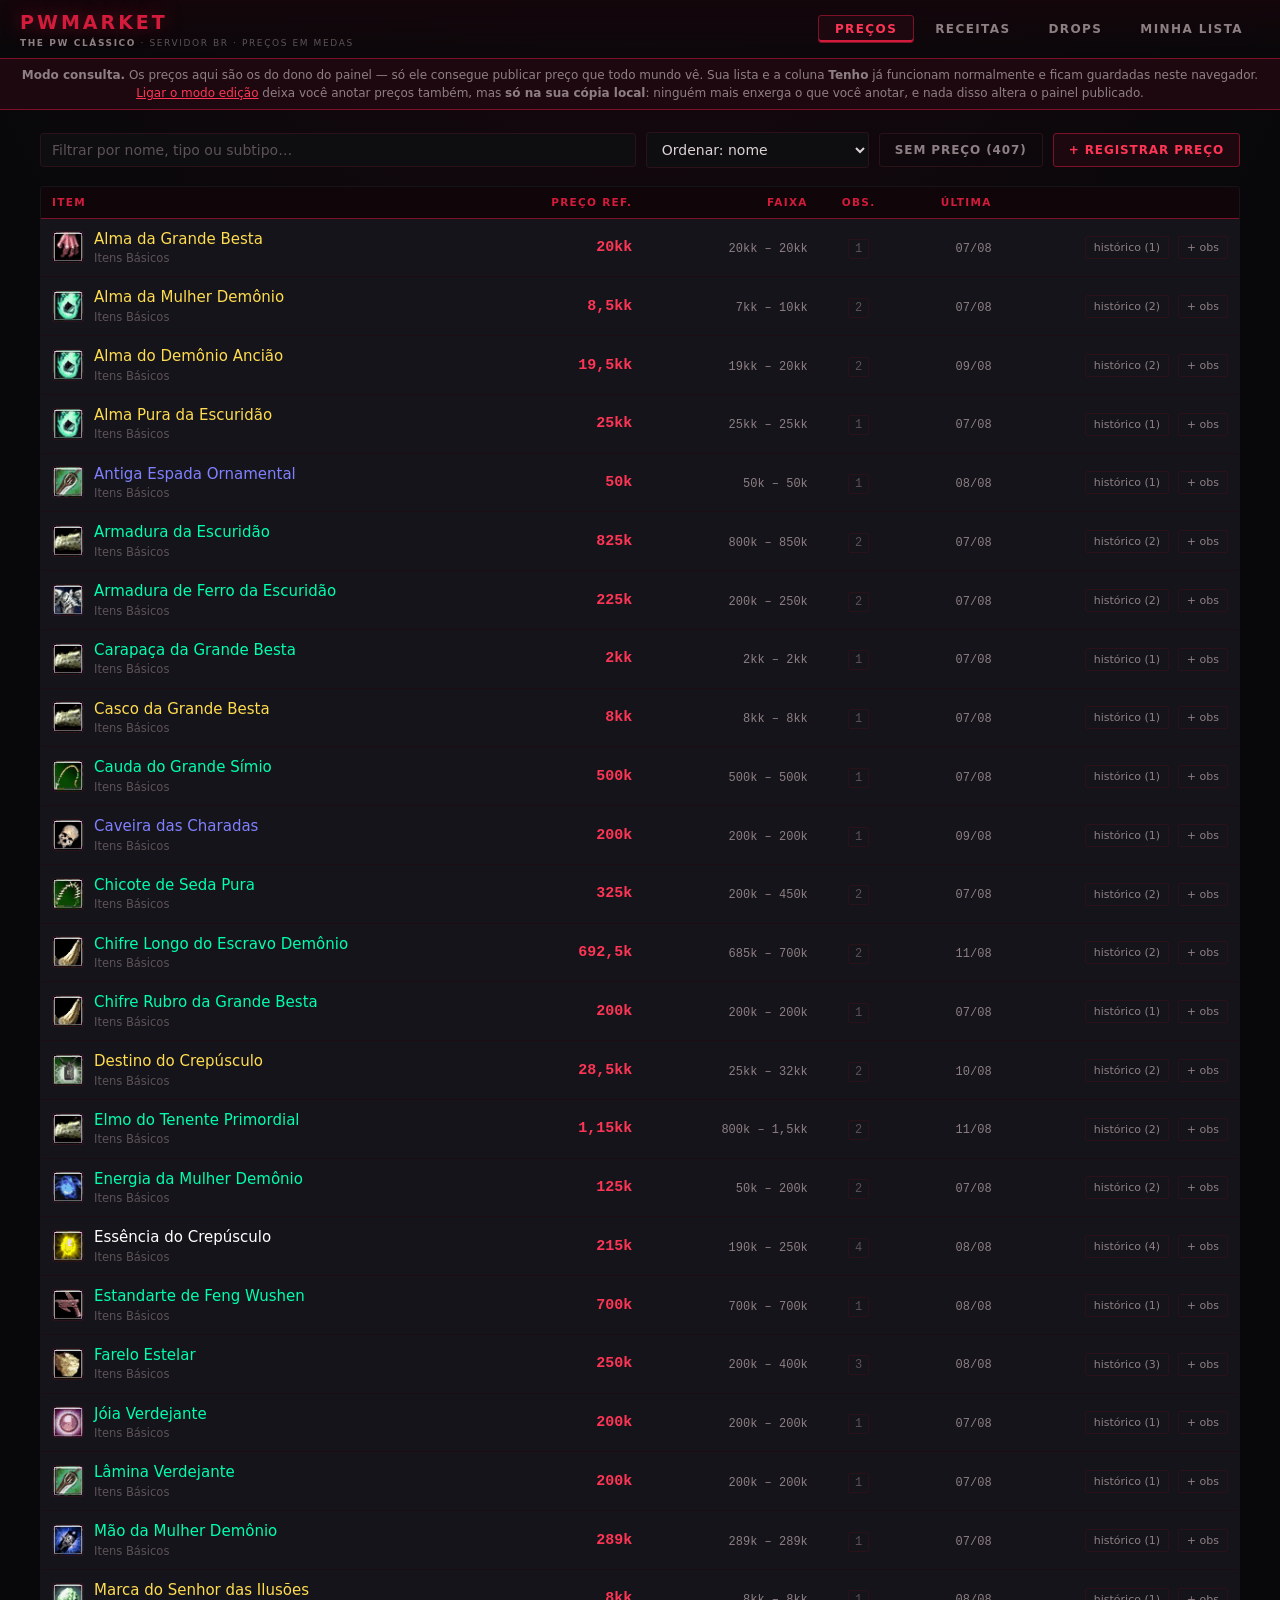
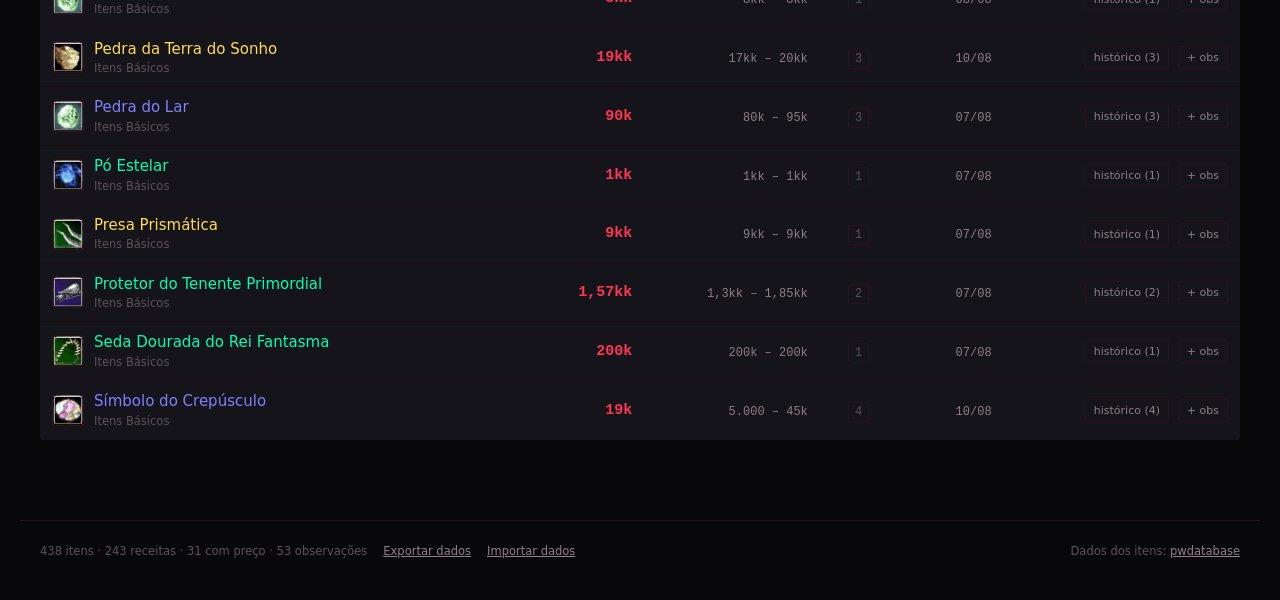
==== commit 43cd9d4b: "Traz a cadeia de lanças verdes, do nível 60 ao 99 A Lança Longa do Rei pede a Alma da Lança Esmaga-M" ====
--- a/pwmarket/index.html
+++ b/pwmarket/index.html
@@ -4,7 +4,7 @@
 <meta charset="utf-8">
 <meta name="viewport" content="width=device-width, initial-scale=1">
 <title>pwmarket — preços do The PW Clássico</title>
-<link rel="stylesheet" href="style.css?v=9744fd92ee">
+<link rel="stylesheet" href="style.css?v=e8e3cebd84">
 </head>
 <body>
 
@@ -189,13 +189,13 @@
 
 <!-- catálogo gerado por importar.py. É <script> e não fetch() de propósito:
      assim a página funciona com duplo-clique (file://), sem servidor. -->
-<script src="data/catalog.js?v=2e823b0dad"></script>
+<script src="data/catalog.js?v=addc871e21"></script>
 <!-- preços publicados (opcional) -->
 <script src="data/precos.js" onerror="void 0"></script>
 <!-- sua lista pessoal. Fica fora do git, então no site publicado não existe
      e cada visitante começa com a lista vazia. -->
 <script src="data/lista.js" onerror="void 0"></script>
-<script src="app.js?v=a0ae4f4a51"></script>
+<script src="app.js?v=b7fb0048bb"></script>
 
 </body>
 </html>
--- a/pwmarket/style.css
+++ b/pwmarket/style.css
@@ -621,6 +621,14 @@
   cursor: help;
 }
 
+/* a Alma aponta para o degrau anterior da cadeia, não para um chefe: não tem
+   tooltip, então nada de pontilhado nem cursor de ajuda */
+.item-sub .origem.alma {
+  border-bottom: none;
+  cursor: default;
+  color: var(--r7);
+}
+
 .secao {
   display: flex;
   align-items: center;
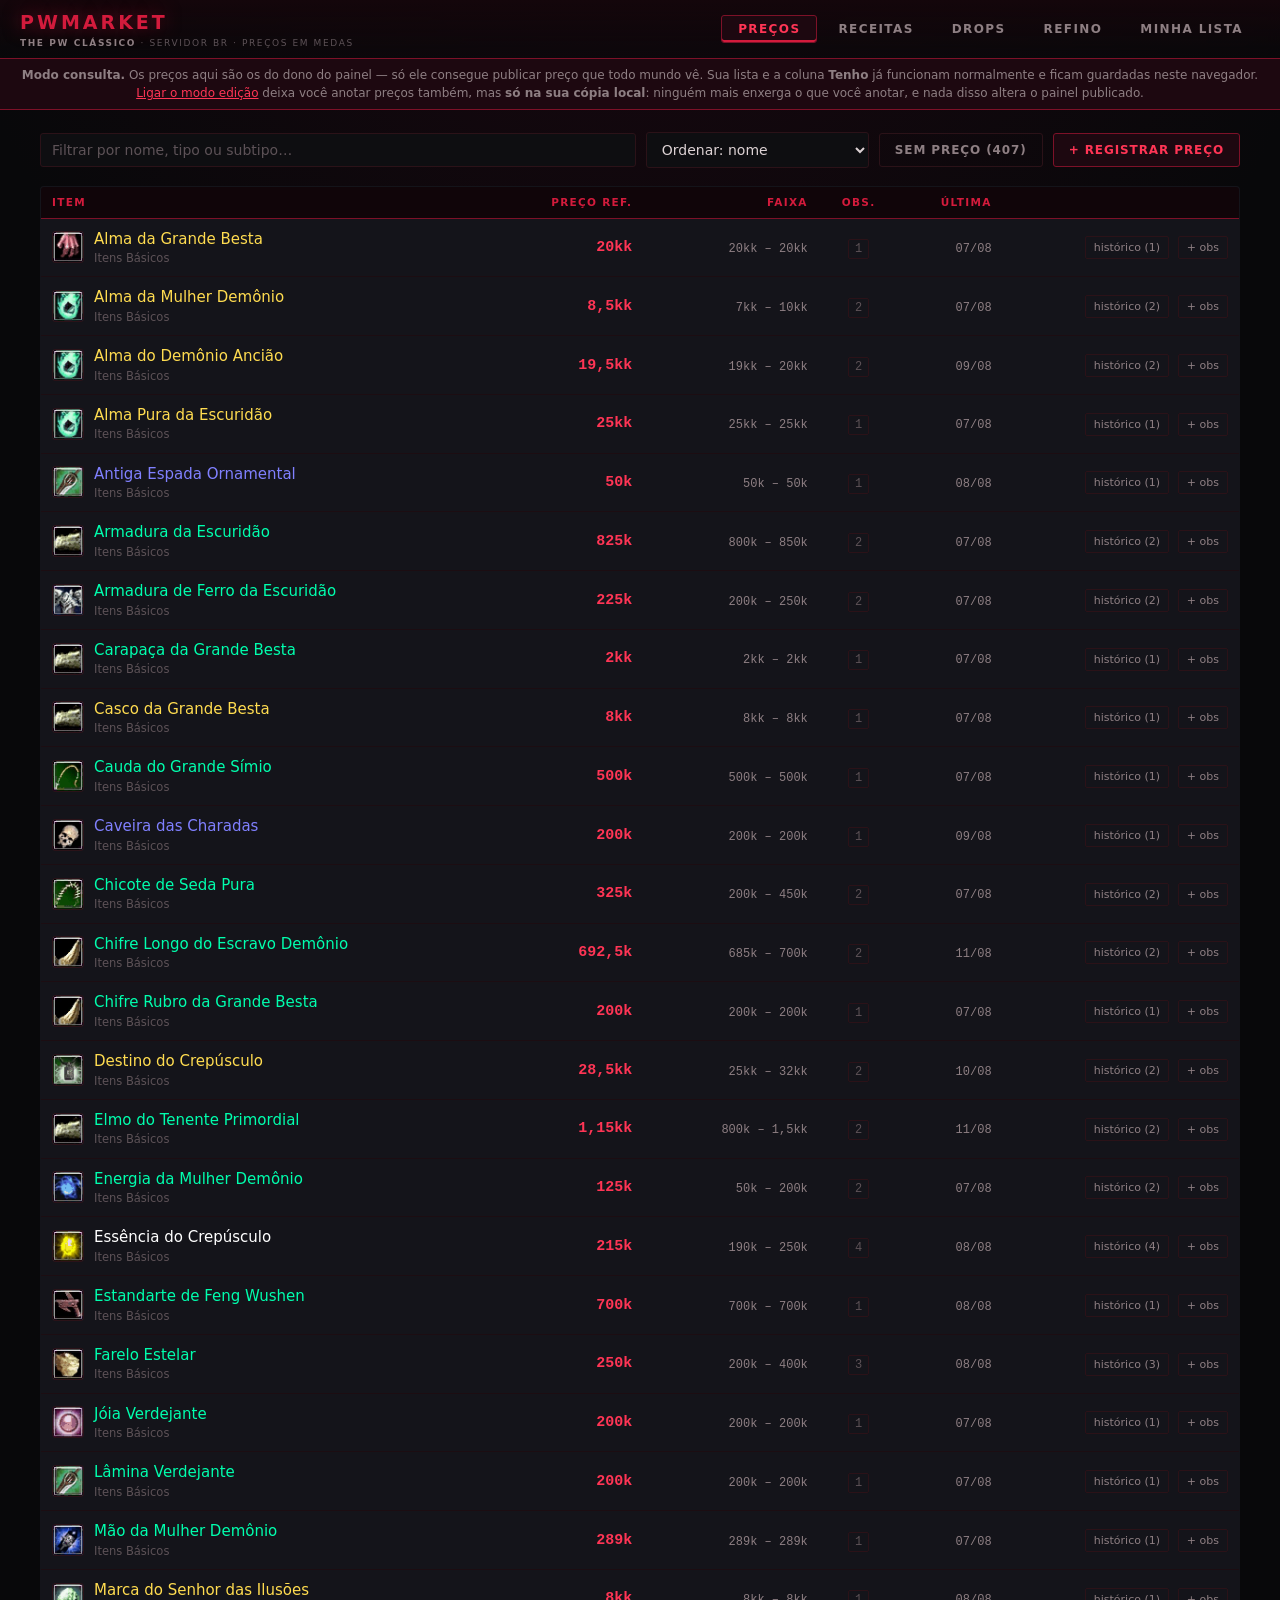
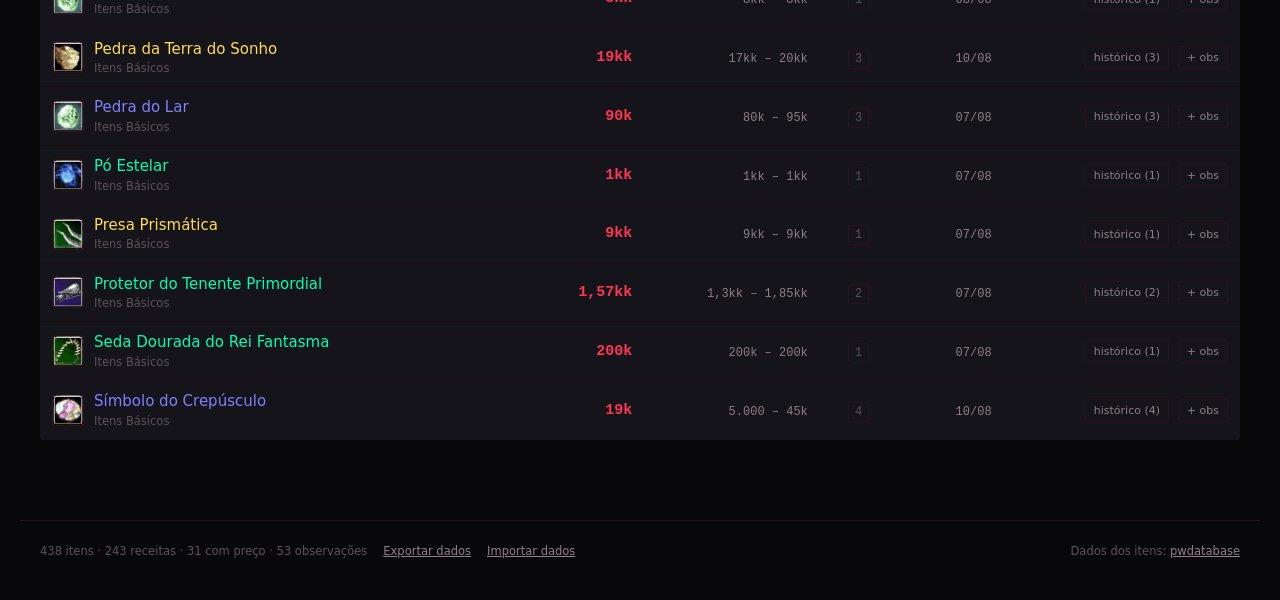
==== commit ac7124aa: "Adiciona a aba Refino, que diz qual pedra usar em cada nível Quanto custa levar uma peça até um dado" ====
--- a/pwmarket/index.html
+++ b/pwmarket/index.html
@@ -4,7 +4,7 @@
 <meta charset="utf-8">
 <meta name="viewport" content="width=device-width, initial-scale=1">
 <title>pwmarket — preços do The PW Clássico</title>
-<link rel="stylesheet" href="style.css?v=e8e3cebd84">
+<link rel="stylesheet" href="style.css?v=60bd87f37c">
 </head>
 <body>
 
@@ -15,6 +15,7 @@
       <button data-painel="precos" class="ativo">Preços</button>
       <button data-painel="receitas">Receitas</button>
       <button data-painel="drops">Drops</button>
+      <button data-painel="refino">Refino</button>
       <button data-painel="favoritos">Minha lista <span class="badge" id="badgeFav"></span></button>
     </nav>
   </div>
@@ -84,6 +85,18 @@
     <div id="conteudoDrops"></div>
   </section>
 
+  <!-- ------------------------------------------------------------- REFINO -->
+  <section class="painel" id="painel-refino">
+    <div class="barra">
+      <select id="refTipo">
+        <option value="armadura">Armadura &middot; 1 Pedra Imortal por tentativa</option>
+        <option value="arma">Arma &middot; 2 Pedras Imortais por tentativa</option>
+      </select>
+      <select id="refAlvo"></select>
+    </div>
+    <div id="conteudoRefino"></div>
+  </section>
+
   <!-- --------------------------------------------------------- FAVORITOS -->
   <section class="painel" id="painel-favoritos">
     <div class="barra">
@@ -189,13 +202,13 @@
 
 <!-- catálogo gerado por importar.py. É <script> e não fetch() de propósito:
      assim a página funciona com duplo-clique (file://), sem servidor. -->
-<script src="data/catalog.js?v=addc871e21"></script>
+<script src="data/catalog.js?v=fa06de36fb"></script>
 <!-- preços publicados (opcional) -->
 <script src="data/precos.js" onerror="void 0"></script>
 <!-- sua lista pessoal. Fica fora do git, então no site publicado não existe
      e cada visitante começa com a lista vazia. -->
 <script src="data/lista.js" onerror="void 0"></script>
-<script src="app.js?v=b7fb0048bb"></script>
+<script src="app.js?v=2f4392a505"></script>
 
 </body>
 </html>
--- a/pwmarket/style.css
+++ b/pwmarket/style.css
@@ -1209,3 +1209,29 @@
   .campo-duplo { grid-template-columns: 1fr; }
   .grade-receitas { grid-template-columns: 1fr; }
 }
+
+/* ------------------------------------------------------------------ refino */
+
+.ref-resumo { margin-bottom: 22px; }
+
+.ref-resumo .drop-card {
+  display: flex;
+  flex-direction: column;
+  gap: 4px;
+}
+
+.ref-numero {
+  font-family: var(--mono);
+  font-size: 26px;
+  font-weight: 700;
+  line-height: 1.1;
+  color: var(--texto);
+}
+
+#painel-refino .secao { margin-top: 26px; }
+#painel-refino .secao:first-child { margin-top: 0; }
+
+#painel-refino .nota-drops { margin: -6px 0 12px; max-width: 74ch; }
+
+#painel-refino .drop-card.sorte .ref-numero { color: var(--ok); }
+#painel-refino .drop-card.azar .ref-numero { color: var(--vermelho-claro); }
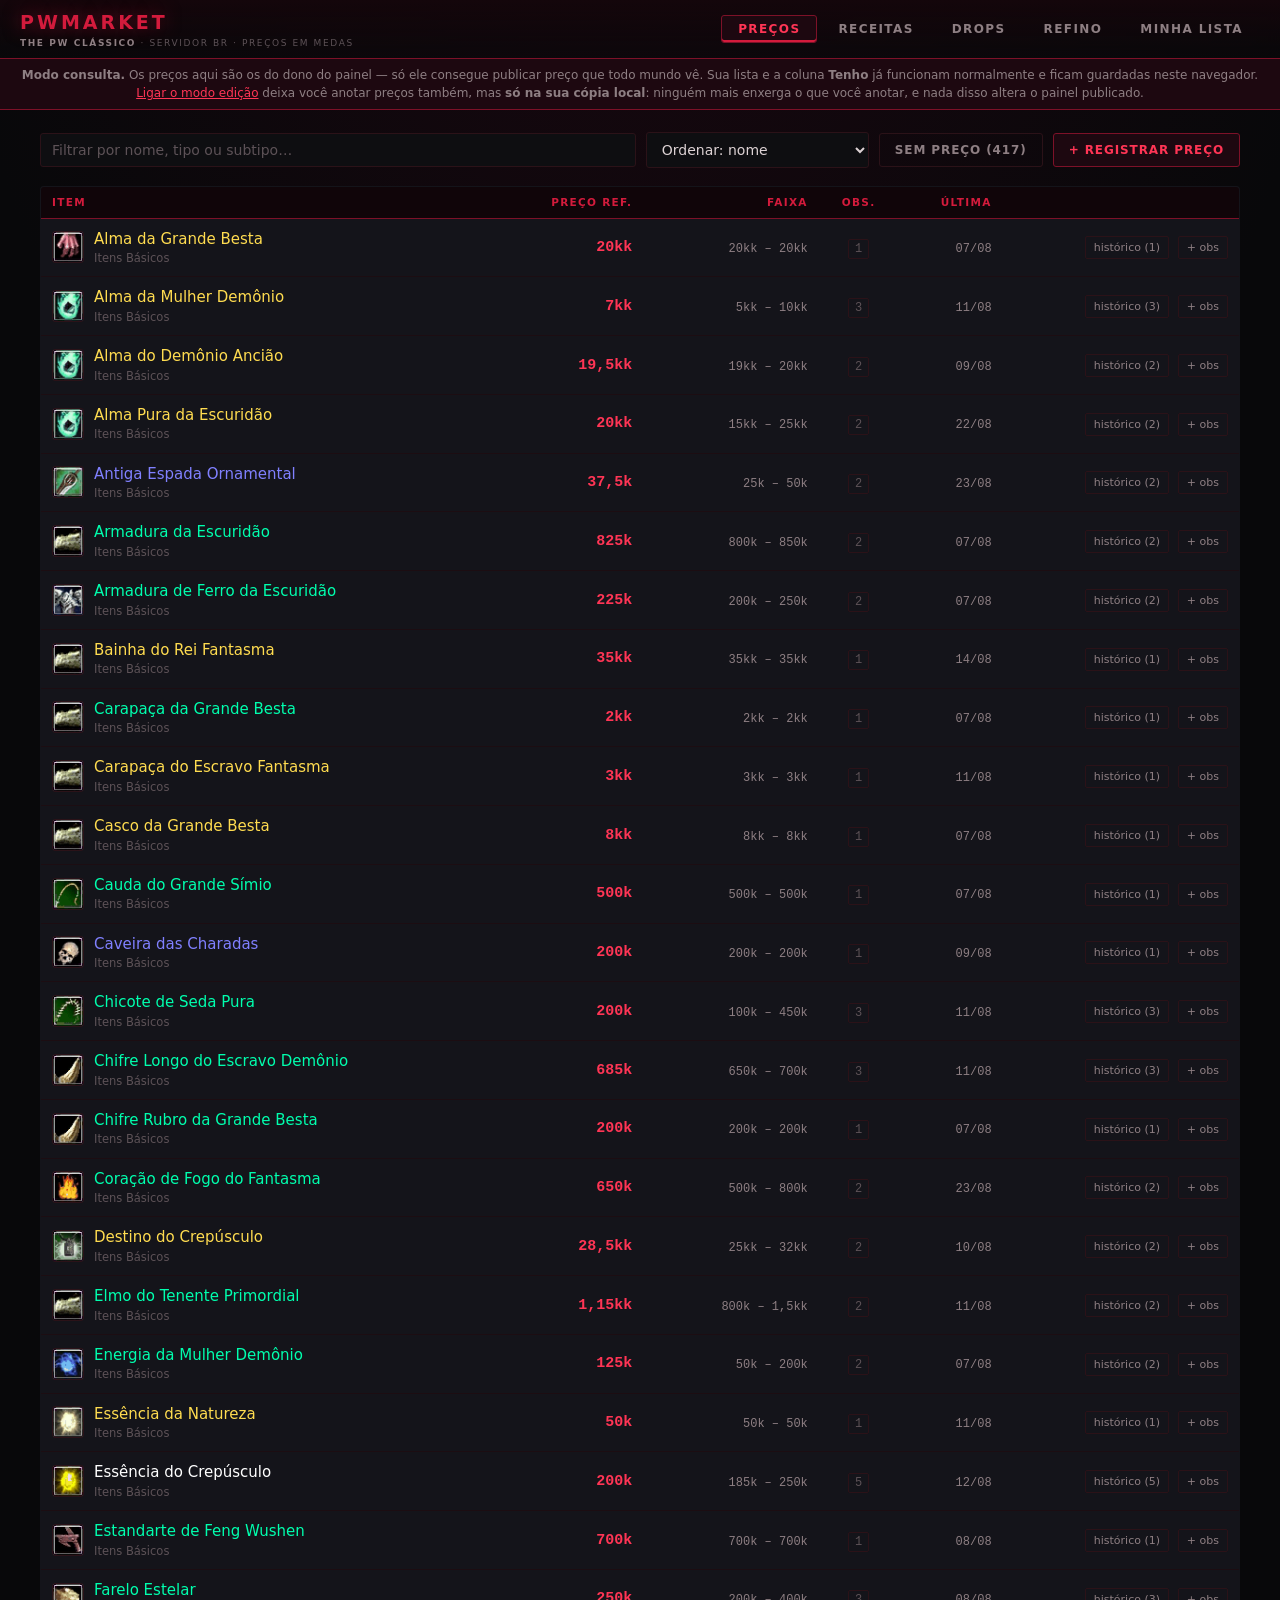
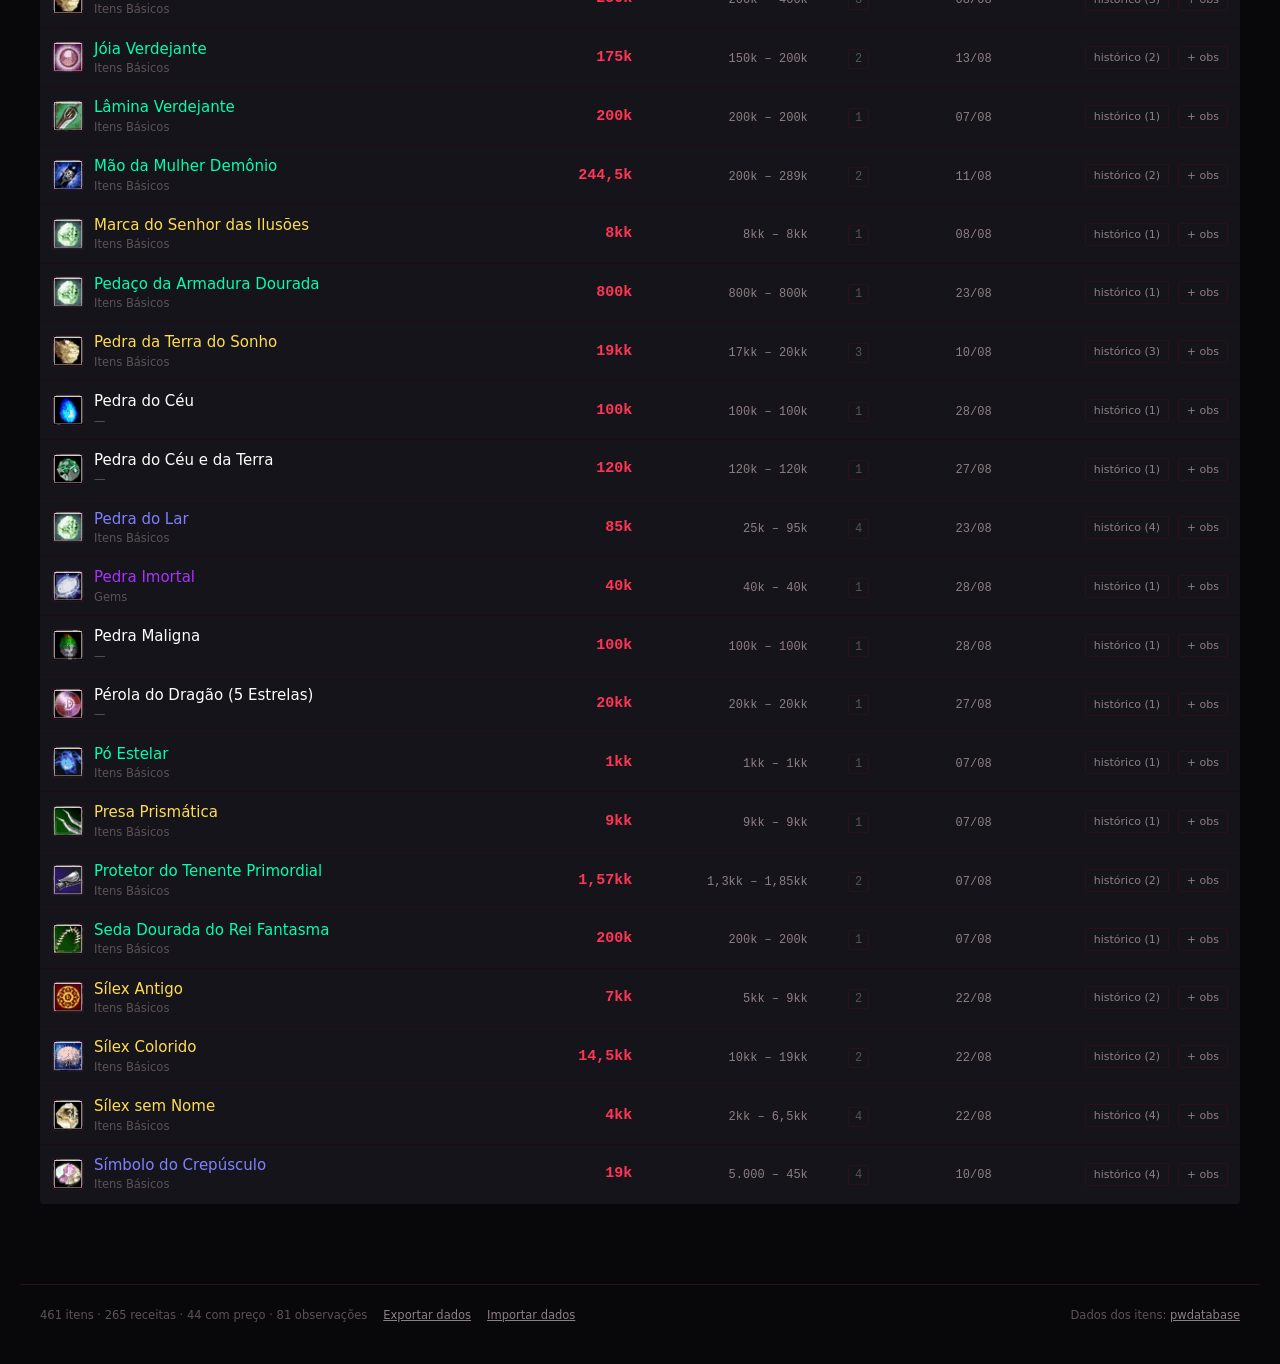
==== commit 5a0b6763: "Traz a cadeia de lâminas, da Faca de Ossos à Dragão: Lótus Vermelha Quatro degraus: Faca de Ossos (6" ====
--- a/pwmarket/index.html
+++ b/pwmarket/index.html
@@ -202,13 +202,13 @@
 
 <!-- catálogo gerado por importar.py. É <script> e não fetch() de propósito:
      assim a página funciona com duplo-clique (file://), sem servidor. -->
-<script src="data/catalog.js?v=fa06de36fb"></script>
+<script src="data/catalog.js?v=8403b54652"></script>
 <!-- preços publicados (opcional) -->
 <script src="data/precos.js" onerror="void 0"></script>
 <!-- sua lista pessoal. Fica fora do git, então no site publicado não existe
      e cada visitante começa com a lista vazia. -->
 <script src="data/lista.js" onerror="void 0"></script>
-<script src="app.js?v=2f4392a505"></script>
+<script src="app.js?v=6a8208fe1e"></script>
 
 </body>
 </html>
